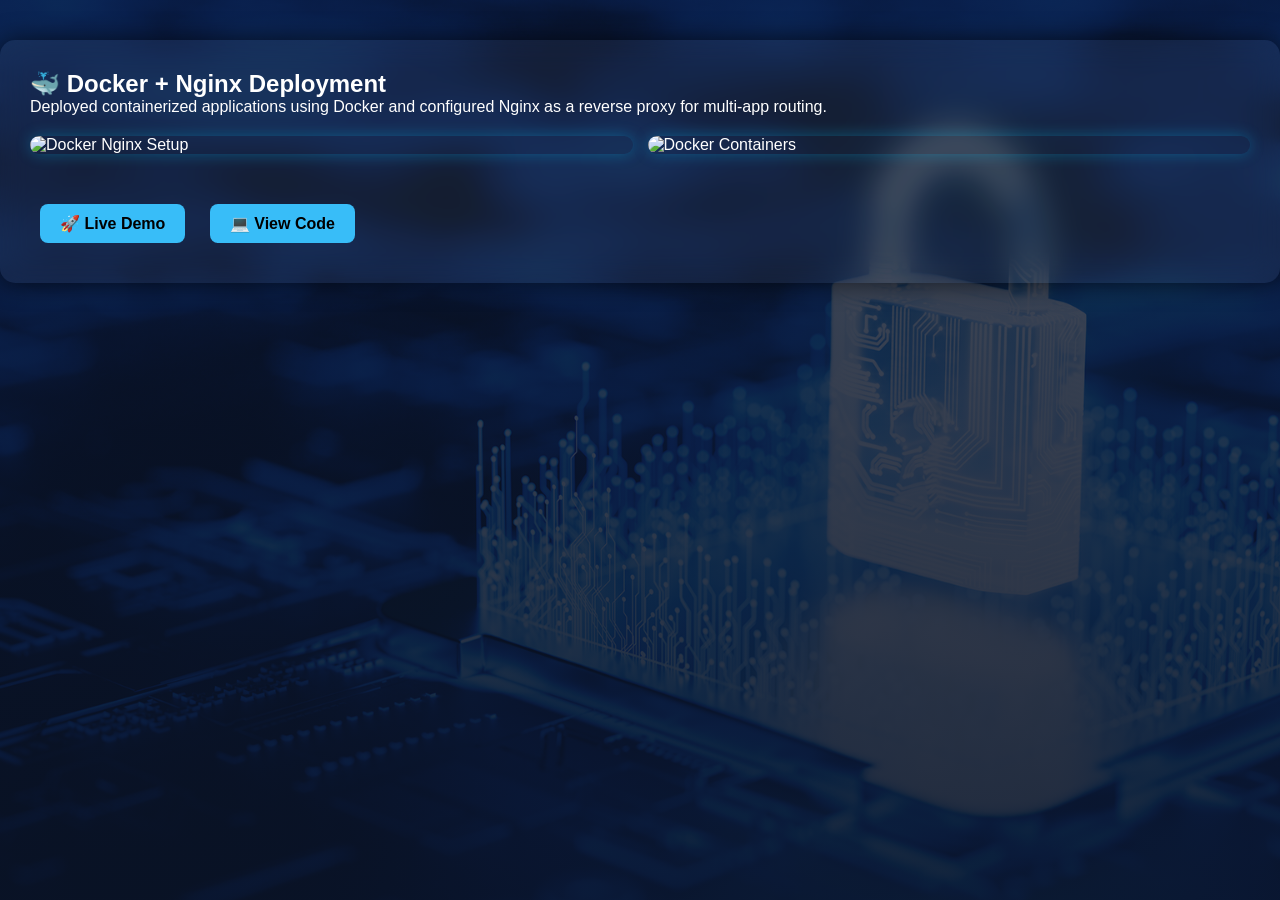
==== docker.html @ 764136ae "Restore docker.html with lightbox" ====
<!DOCTYPE html>
<html lang="en">
<head>
    <meta charset="UTF-8">
    <title>Docker + Nginx Project</title>
    <link rel="stylesheet" href="../style.css">
</head>
<body>

<section class="card">

    <h1>🐳 Docker + Nginx Deployment</h1>

    <p>
        Deployed containerized applications using Docker and configured Nginx 
        as a reverse proxy for multi-app routing.
    </p>

    <!-- 🔥 SCREENSHOTS -->
    <div class="project-images">
        <img src="../assets/images/docker-nginx.png" class="project-img clickable" alt="Docker Nginx Setup">
        <img src="../assets/images/docker-containers.png" class="project-img clickable" alt="Docker Containers">
    </div>

    <!-- 🚀 BUTTONS -->
    <div class="buttons">
        <a href="http://192.168.5.137:8080/app1/" target="_blank" class="btn">
            🚀 Live Demo
        </a>

        <a href="https://github.com/RamonLinao/ramonlinao.github.io" target="_blank" class="btn">
            💻 View Code
        </a>
    </div>

</section>

<!-- 🔍 LIGHTBOX -->
<div id="lightbox">
    <span id="closeBtn">&times;</span>
    <img id="lightbox-img">
</div>

<!-- 🔥 LIGHTBOX SCRIPT -->
<script>
const images = document.querySelectorAll('.clickable');
const lightbox = document.getElementById('lightbox');
const lightboxImg = document.getElementById('lightbox-img');
const closeBtn = document.getElementById('closeBtn');

images.forEach(img => {
    img.addEventListener('click', () => {
        lightbox.style.display = 'flex';
        lightboxImg.src = img.src;
    });
});

closeBtn.onclick = () => {
    lightbox.style.display = 'none';
};

lightbox.onclick = (e) => {
    if (e.target !== lightboxImg) {
        lightbox.style.display = 'none';
    }
};
</script>

</body>
</html>
---- style.css ----
/* ================= RESET ================= */
* {
    margin: 0;
    padding: 0;
    box-sizing: border-box;
}

/* ================= BODY ================= */
body {
    font-family: 'Poppins', sans-serif;
    color: white;

    background:
        linear-gradient(rgba(10,20,40,0.75), rgba(10,20,40,0.9)),
        url("/images/CYphoto2.jpg");

    background-size: cover;
    background-position: center;
    background-attachment: fixed;
}

/* ================= NAVBAR ================= */
nav {
    display: flex;
    justify-content: space-between;
    padding: 20px 50px;
    background: rgba(0,0,0,0.6);
    backdrop-filter: blur(10px);
}

nav h2 {
    color: #38bdf8;
}

nav a {
    color: white;
    margin-left: 20px;
    text-decoration: none;
    transition: 0.3s;
}

nav a:hover {
    color: #38bdf8;
}

/* ================= HERO ================= */
.hero {
    text-align: center;
    padding: 140px 20px;
}

.hero h1 {
    font-size: 48px;
    color: #38bdf8;
}

.hero p {
    margin: 20px auto;
    max-width: 700px;
}

/* ================= BUTTONS ================= */
.buttons {
    margin-top: 20px;
}

.btn {
    display: inline-block;
    margin: 10px;
    padding: 12px 20px;
    background: linear-gradient(90deg, #38bdf8, #0ea5e9);
    color: black;
    border-radius: 6px;
    text-decoration: none;
    font-weight: bold;
    transition: all 0.3s ease;
}

.btn:hover {
    transform: translateY(-3px);
    box-shadow: 0 0 15px #38bdf8;
}

.btn.live {
    background: #00c6ff;
    margin-top: 10px;
    display: inline-block;
}

/* ================= CARD ================= */
.card {
    background: rgba(255, 255, 255, 0.05);
    backdrop-filter: blur(15px);
    border-radius: 15px;
    padding: 30px;
    margin: 40px auto;
    max-width: 1200px;
    width: 100%;
    box-shadow: 0 0 25px rgba(0,0,0,0.6);
}

/* ================= SKILLS (FAANG STYLE) ================= */
.skills-grid {
    display: grid;
    grid-template-columns: repeat(auto-fit, minmax(220px, 1fr));
    gap: 25px;
    margin-top: 25px;
}

/* Skill Card */
.skill {
    background: rgba(255,255,255,0.05);
    backdrop-filter: blur(12px);
    padding: 20px;
    border-radius: 15px;
    position: relative;
    overflow: hidden;
    transition: all 0.3s ease;
}

/* Glow border */
.skill::before {
    content: "";
    position: absolute;
    inset: 0;
    border-radius: 15px;
    padding: 1px;
    background: linear-gradient(120deg, transparent, #38bdf8, transparent);
    -webkit-mask:
        linear-gradient(#000 0 0) content-box,
        linear-gradient(#000 0 0);
    -webkit-mask-composite: xor;
    mask-composite: exclude;
    opacity: 0;
    transition: 0.3s;
}

.skill:hover::before {
    opacity: 1;
}

.skill:hover {
    transform: translateY(-10px) scale(1.03);
    box-shadow: 0 0 25px rgba(56,189,248,0.4);
}

/* Title */
.skill h3 {
    margin-bottom: 10px;
}

/* Progress Bar */
.bar {
    background: rgba(255,255,255,0.1);
    height: 10px;
    border-radius: 6px;
    overflow: hidden;
    margin-top: 12px;
}

/* Animated Fill */
.fill {
    height: 100%;
    width: 0;
    background: linear-gradient(90deg, #38bdf8, #0ea5e9);
    box-shadow: 0 0 10px #38bdf8;
    border-radius: 6px;
    transition: width 2s ease;
}

/* Trigger animation */
.fade-in.show .fill.linux { width: 90%; }
.fade-in.show .fill.sql { width: 85%; }
.fade-in.show .fill.docker { width: 80%; }
.fade-in.show .fill.net { width: 75%; }
.fade-in.show .fill.win { width: 85%; }

/* ================= PROJECTS ================= */
.projects {
    display: grid;
    grid-template-columns: repeat(auto-fit, minmax(260px, 1fr));
    gap: 25px;
    margin-top: 25px;
}

.project {
    background: rgba(0,0,0,0.6);
    padding: 20px;
    border-radius: 15px;
    transition: all 0.3s ease;
    display: flex;
    flex-direction: column;
}

.project:hover {
    transform: translateY(-10px) scale(1.03);
    box-shadow: 0 0 25px #38bdf8;
}

.project.highlight {
    border: 1px solid #38bdf8;
}

.project {
    display: block;
    text-decoration: none;
    color: white;
    transition: 0.3s;
}

.project-img {
    width: 100%;
    border-radius: 12px;
    margin: 15px 0;
}

.project-images {
    display: grid;
    grid-template-columns: 1fr 1fr;
    gap: 15px;
}

/* ================= TAGS ================= */
.tags {
    margin-top: 10px;
}

.tags span {
    display: inline-block;
    background: #38bdf8;
    color: black;
    padding: 4px 8px;
    margin: 4px;
    border-radius: 5px;
    font-size: 12px;
}

/* ================= LINKS ================= */
.links {
    margin-top: 10px;
}

.links a {
    color: #38bdf8;
    text-decoration: none;
    font-size: 14px;
}

.links a:hover {
    text-decoration: underline;
}

/* ================= FOOTER ================= */
footer {
    text-align: center;
    padding: 20px;
}

/* ================= ANIMATIONS ================= */
.fade-in {
    opacity: 0;
    transform: translateY(30px);
    transition: all 1s ease;
}

.fade-in.show {
    opacity: 1;
    transform: translateY(0);
}    
/* ================= ICONS ================= */
.skill i {
    margin-right: 8px;
    color: #38bdf8;
}

/* ================= COUNT TEXT ================= */
.count {
    float: right;
    color: #38bdf8;
    font-weight: bold;
}

/* ================= DASHBOARD STATS ================= */
.stats {
    display: grid;
    grid-template-columns: repeat(auto-fit, minmax(150px, 1fr));
    gap: 20px;
    margin-top: 20px;
}

.stat {
    text-align: center;
    padding: 20px;
    border-radius: 12px;
    background: rgba(0,0,0,0.5);
    transition: 0.3s;
}

.stat:hover {
    transform: scale(1.05);
    box-shadow: 0 0 20px #38bdf8;
}

.stat h3 {
    font-size: 28px;
    color: #38bdf8;
}

/* ===== DASHBOARD ===== */
.dashboard {
    display: grid;
    grid-template-columns: repeat(auto-fit, minmax(250px, 1fr));
    gap: 20px;
}

.monitor {
    background: rgba(0,0,0,0.6);
    padding: 20px;
    border-radius: 12px;
    text-align: center;
}

.monitor h3 {
    margin-bottom: 10px;
}

/* Different colors */
.fill.cpu {
    background: linear-gradient(90deg, #22c55e, #4ade80);
}

.fill.ram {
    background: linear-gradient(90deg, #f59e0b, #fbbf24);
}

/* LOG BOX */
.logs {
    background: black;
    padding: 15px;
    border-radius: 10px;
    font-family: monospace;
    font-size: 12px;
}

/* Tablet/Desktop */
@media (min-width: 768px) {
    .project-images {
        grid-template-columns: 1fr 1fr;
    }
}
    .logs {
        grid-column: span 2;
    }
}    

.project-images {
    display: grid;
    grid-template-columns: 1fr;
    gap: 15px;
}

#logBox {
    height: 150px;
    overflow-y: auto;
    color: #00ff88;
}

/* ===== RESUME BUTTONS ===== */
.resume-buttons {
    margin-top: 20px;
}

.btn {
    display: inline-block;
    padding: 10px 20px;
    margin-right: 10px;
    background: #38bdf8;
    color: #000;
    border-radius: 8px;
    text-decoration: none;
    font-weight: 600;
    transition: 0.3s;
}

.btn:hover {
    transform: scale(1.05);
    box-shadow: 0 0 15px #38bdf8;
}

.btn.outline {
    background: transparent;
    border: 2px solid #38bdf8;
    color: #38bdf8;
}

/* ===== THEME TOGGLE BUTTON ===== */
.toggle-btn {
    margin-left: 15px;
    padding: 6px 12px;
    border-radius: 8px;
    border: none;
    cursor: pointer;
    background: #00c3ff;
    color: black;
    font-size: 14px;
}

/* ===== LIGHT MODE ===== */
.light-mode {
    background: #f5f5f5;
    color: #111;
}

.light-mode .card {
    background: white;
    color: #111;
}

.light-mode nav {
    background: #ffffff;
    color: #111;
}

/* LIGHTBOX */
#lightbox {
    display: none;
    position: fixed;
    z-index: 999;
    top: 0;
    left: 0;
    width: 100%;
    height: 100%;
    background: rgba(0,0,0,0.9);
    justify-content: center;
    align-items: center;
}

#lightbox-img {
    max-width: 90%;
    max-height: 90%;
    border-radius: 10px;
}

#closeBtn {
    position: absolute;
    top: 20px;
    right: 30px;
    font-size: 40px;
    color: white;
    cursor: pointer;
}

/* clickable hint */
.clickable {
    cursor: pointer;
}
.light-mode .project {
    background: #ffffff;
}

.light-mode .btn {
    background: #007bff;
    color: white;
}

body {
    overflow-x: hidden;
}

/* ===== FIX HORIZONTAL SCROLL ===== */
section, .card, .projects, .dashboard {
    max-width: 100%;
}

html, body {
    width: 100%;
    overflow-x: hidden;
}

.sidebar {
    width: 250px;
    position: fixed;
    left: 0;
    top: 0;
    height: 100%;
}

.main-content {
    margin-left: 250px;
    width: calc(100% - 250px);
}

.project-img {
    width: 100%;
    border-radius: 12px;
    margin: 20px 0;
    box-shadow: 0 0 15px rgba(0, 198, 255, 0.3);
}
/* LIGHTBOX */
#lightbox {
    display: none;
    position: fixed;
    z-index: 999;
    top: 0;
    left: 0;
    width: 100%;
    height: 100%;
    background: rgba(0,0,0,0.9);
    justify-content: center;
    align-items: center;
}

#lightbox-img {
    max-width: 90%;
    max-height: 90%;
    border-radius: 10px;
}

#closeBtn {
    position: absolute;
    top: 20px;
    right: 30px;
    font-size: 40px;
    color: white;
    cursor: pointer;
}

/* clickable hint */
.clickable {
    cursor: pointer;
}
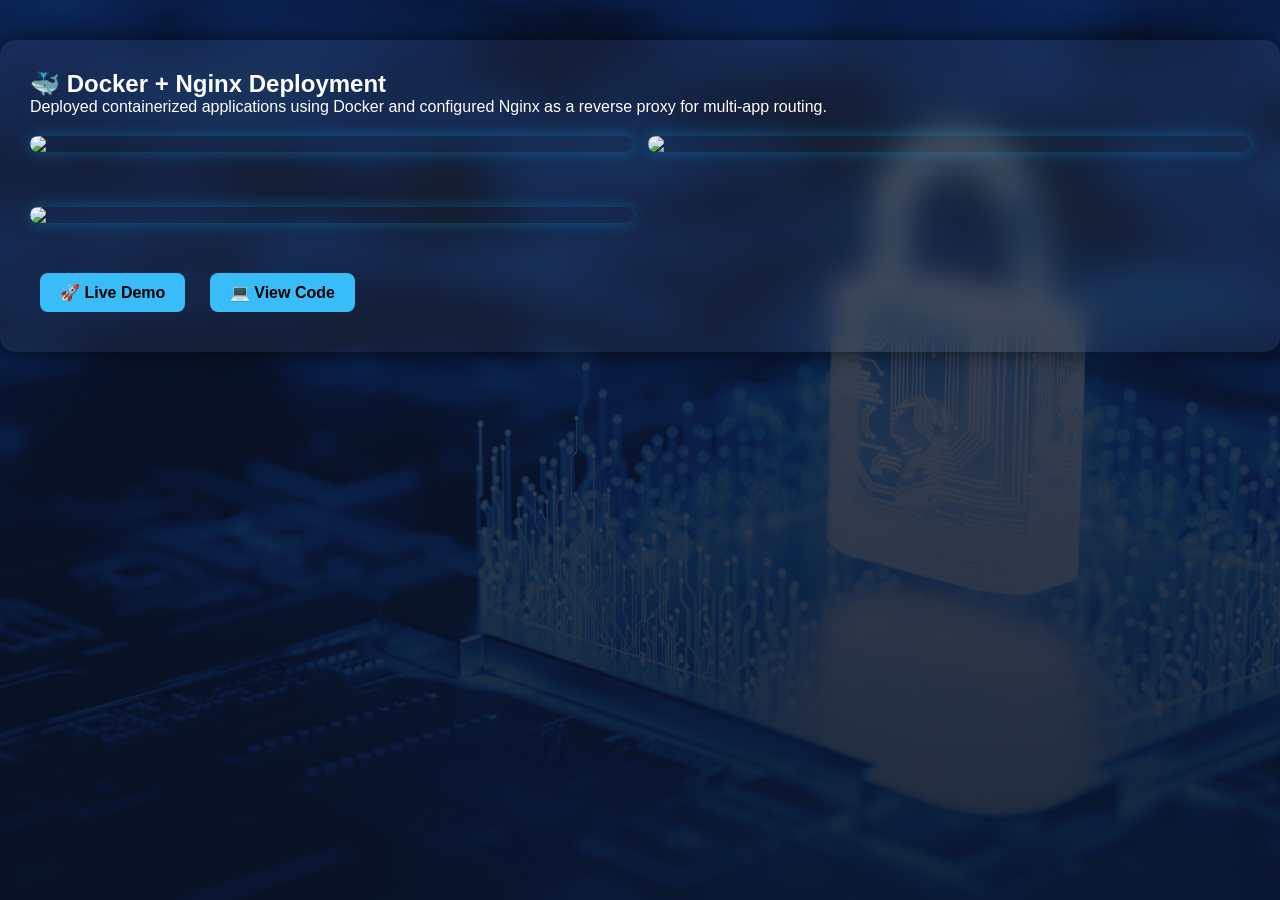
==== commit 4c1752ed: "fix background" ====
--- a/docker.html
+++ b/docker.html
@@ -5,6 +5,7 @@
     <title>Docker + Nginx Project</title>
     <link rel="stylesheet" href="../style.css">
 </head>
+
 <body>
 
 <section class="card">
@@ -12,14 +13,15 @@
     <h1>🐳 Docker + Nginx Deployment</h1>
 
     <p>
-        Deployed containerized applications using Docker and configured Nginx 
+        Deployed containerized applications using Docker and configured Nginx
         as a reverse proxy for multi-app routing.
     </p>
 
-    <!-- 🔥 SCREENSHOTS -->
+    <!-- 🔥 MULTI SCREENSHOT GALLERY -->
     <div class="project-images">
-        <img src="../assets/images/docker-nginx.png" class="project-img clickable" alt="Docker Nginx Setup">
-        <img src="../assets/images/docker-containers.png" class="project-img clickable" alt="Docker Containers">
+        <img src="../project-images/docker/docker1.png" class="project-img clickable">
+        <img src="../project-images/docker/docker2.png" class="project-img clickable">
+        <img src="../project-images/docker/docker3.png" class="project-img clickable">
     </div>
 
     <!-- 🚀 BUTTONS -->
@@ -41,7 +43,7 @@
     <img id="lightbox-img">
 </div>
 
-<!-- 🔥 LIGHTBOX SCRIPT -->
+<!-- 🔥 CLEAN SCRIPT -->
 <script>
 const images = document.querySelectorAll('.clickable');
 const lightbox = document.getElementById('lightbox');
--- a/style.css
+++ b/style.css
@@ -411,6 +411,18 @@
     color: #111;
 }
 
+.light-mode {
+    background:
+        linear-gradient(rgba(255,255,255,0.8), rgba(255,255,255,0.9)),
+        url("./images/light-.jpg");  /* ADD THIS IMAGE */
+
+    background-size: cover;
+    background-position: center;
+    background-attachment: fixed;
+
+    color: #111;
+}
+
 .light-mode .card {
     background: white;
     color: #111;
@@ -529,3 +541,12 @@
 .clickable {
     cursor: pointer;
 }
+
+#lightbox-img {
+    animation: zoomIn 0.3s ease;
+}
+
+@keyframes zoomIn {
+    from { transform: scale(0.8); opacity: 0; }
+    to { transform: scale(1); opacity: 1; }
+}
